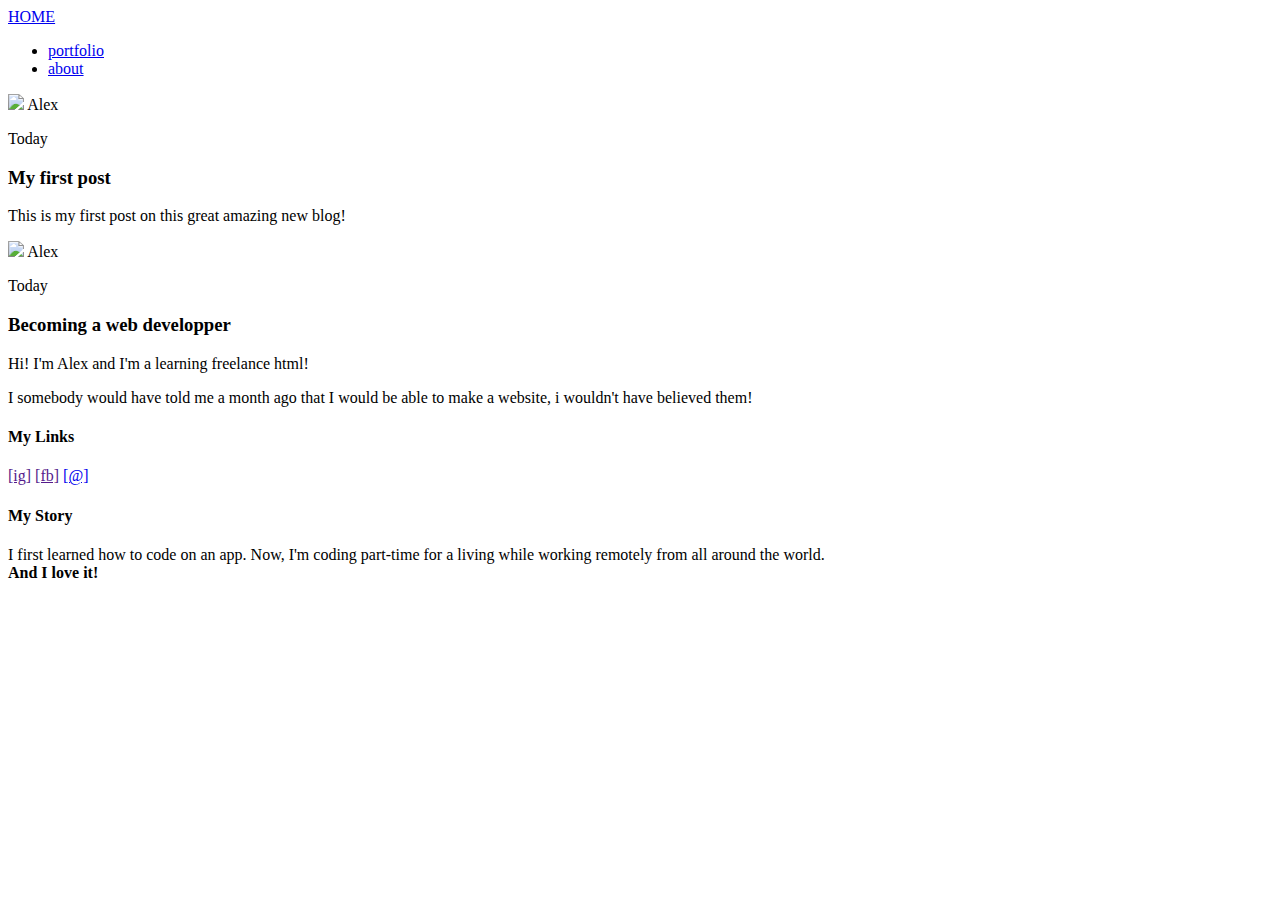
==== index.html @ 97cc0c14 "Add files via upload" ====
<!doctype html>
<html>
<head>
<title>Alex - fun with html!</title>
<link rel="stylesheet" href="/Users/alex/Desktop/Programm/Portfolio/styles.css">
</head>

<body>
<div id="header">
  <div class="container">
   <a id="header-title" href="/Users/alex/Desktop/Programm/Portfolio/index.html">HOME</a>
   <ul id="header-nav" >
     <li><a href="/Users/alex/Desktop/Programm/Portfolio/portfolio.html">portfolio</a></li>
     <li><a href="/Users/alex/Desktop/Programm/Portfolio/about.html">about</a></li>
   </ul>

  </div>
</div>

<div id="content">
  <div class="post-container">
    <div class="post">
      <div class="post-author">
        <img class="main" src="/Users/alex/Desktop/Programm/Portfolio/img/IMG_0310.jpeg" >
        <span>Alex</span>
      </div>
      <p class="post-date">Today</p>
      <h3 class="post-title"> My first post</h3>
      <div class="post-content">
        <p>This is my first post on this great amazing new blog!</p>
      </div>
    </div>
    <div class="post-container">
      <div class="post-author">
        <img class="main" src="/Users/alex/Desktop/Programm/Portfolio/img/IMG_0310.jpeg" >
        <span>Alex</span>
      </div>
      <p class="post-date">Today</p>
      <h3 class="post-title">Becoming a <strong>web developper</strong></h3>
      <div class="post-content">
        <p>Hi! I'm Alex and I'm a learning freelance html!</p>
        <p>I somebody would have told me a month ago that I would be able to make a website, i wouldn't have believed them!</p>
      </div>
    </div>
  </div>
</div>


<div id="footer">
  <div class="container">
    <div class="column">
      <h4>My Links</h4>
      <p>
        <a href="">[ig]</a>
        <a href="">[fb]</a>
        <a href="mailto:alexandre_laporthe@msn.com">[@]</a>
      </p>
    </div>
    <div class="column">
      <h4>My Story</h4>
      <p>I first learned how to code on an app. Now, I'm coding part-time for a
       living while working remotely from all around the
       world.
       <br>
       <strong>And I love it!</strong>
      </p>
    </div>
  </div>
</div>
</body>
</html>
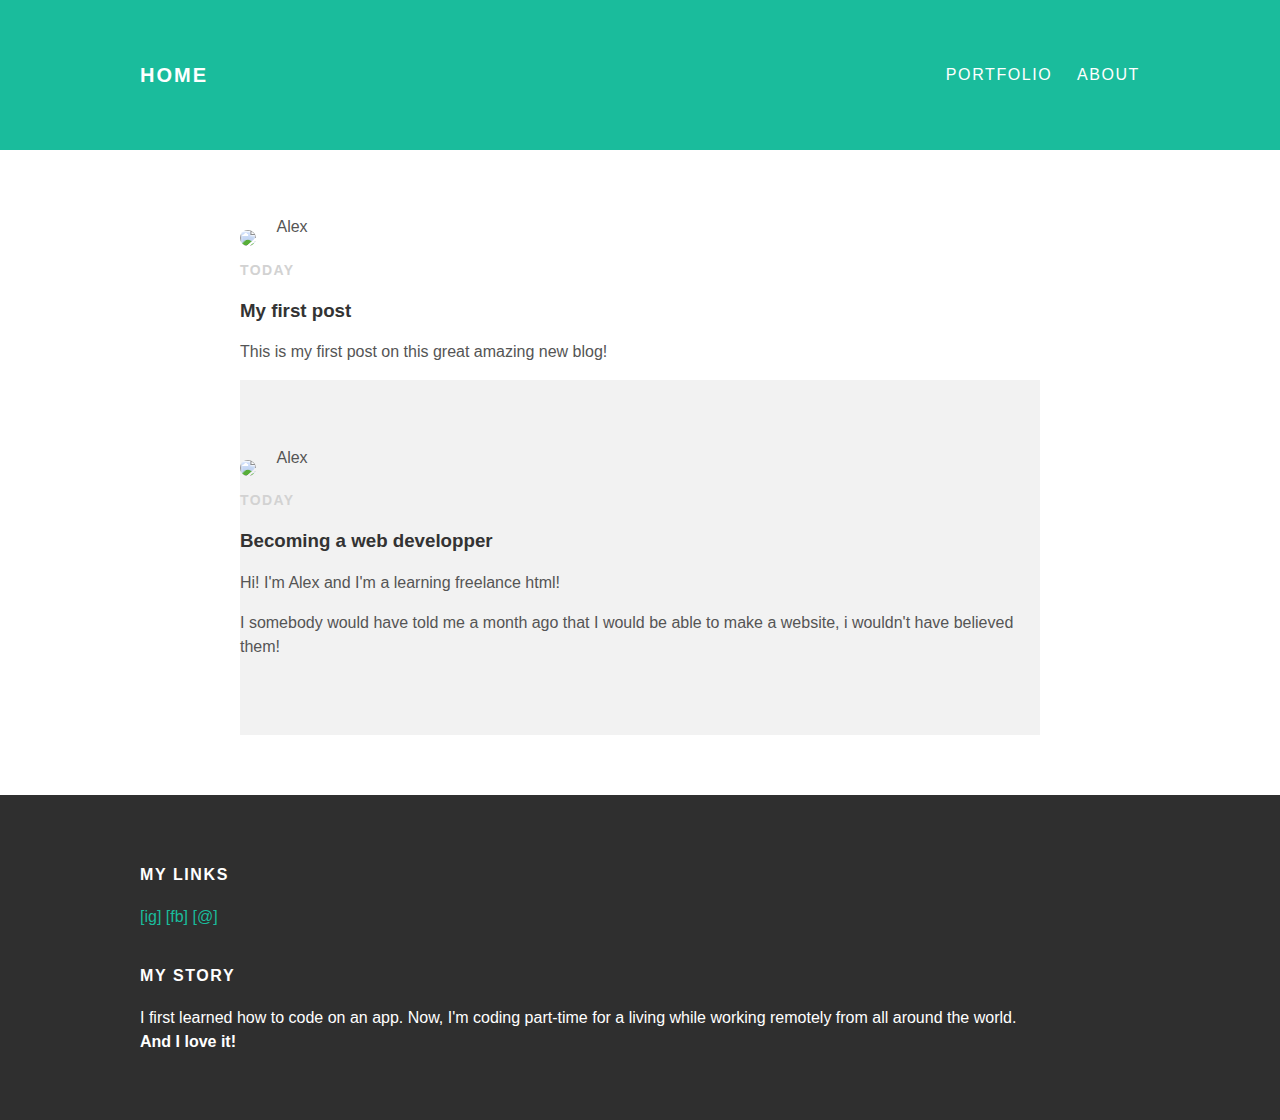
==== commit 2eb03a47: "Update index.html" ====
--- a/index.html
+++ b/index.html
@@ -2,7 +2,7 @@
 <html>
 <head>
 <title>Alex - fun with html!</title>
-<link rel="stylesheet" href="/Users/alex/Desktop/Programm/Portfolio/styles.css">
+<link rel="stylesheet" href="/styles.css">
 </head>
 
 <body>
--- a/styles.css
+++ b/styles.css
@@ -0,0 +1,126 @@
+/*General________________________________________________*/
+
+body {
+  color: #555;
+  margin: 0;
+  font-family: Helvetica;
+}
+
+a {
+  color: #1abc9c;
+  text-decoration: none;
+}
+a:hover {
+  color: #F6A623;
+}
+
+h1, h2, h3, h4 {
+  color: #333;
+}
+
+p {
+  line-height: 1.5;
+}
+
+img {
+  margin-top: 20px;
+  border-radius: 50%;
+}
+
+/*Header________________________________________________*/
+
+#header {
+  background-color: #1abc9c;
+  height: 150px;
+  line-height: 150px
+
+}
+#header a {
+  color: white;
+  text-decoration: none;
+  text-transform: uppercase;
+  letter-spacing: 0.1em;
+}
+#header a:hover {
+  color: #222;
+}
+
+#header-title {
+  display: block;
+  float: left;
+  font-size: 20px;
+  font-weight: bold;
+}
+
+#header-nav {
+  display: block;
+  float: right;
+  margin-top: 0;
+}
+#header-nav li {
+  display: inline;
+  padding-left: 20px;
+}
+
+.container {
+  max-width: 1000px;
+  margin: 0 auto;
+
+}
+
+/*Content________________________________________________*/
+
+.post .about {
+  max-width: 800px;
+  margin: 0 auto;
+  padding: 60px 0;
+}
+
+.post-author img{
+  height: 50px;
+  vertical-align: middle;
+}
+.post-author span {
+  margin-left: 16px;
+}
+
+.post-date {
+  color: #D2D2D2;
+  font-size: 14px;
+  font-weight: bold;
+  text-transform: uppercase;
+  letter-spacing: 0.1em;
+}
+
+.post-container:nth-child(even) {
+  background-color: #f2f2f2;
+  max-width: 800px;
+  margin: 0 auto;
+  padding: 60px 0;
+}
+
+.post-container:nth-child(odd){
+  max-width: 800px;
+  margin: 0 auto;
+  padding: 60px 0;
+}
+
+/*Footer________________________________________________*/
+
+#footer {
+  background-color: #2f2f2f;
+  padding: 50px 0;
+}
+#footer h4 {
+  color: white;
+  text-transform: uppercase;
+  letter-spacing: 0.1em;
+}
+#footer p {
+  color: white;
+}
+
+.column {
+  min-width: 300px;
+  display: inline-block;
+}
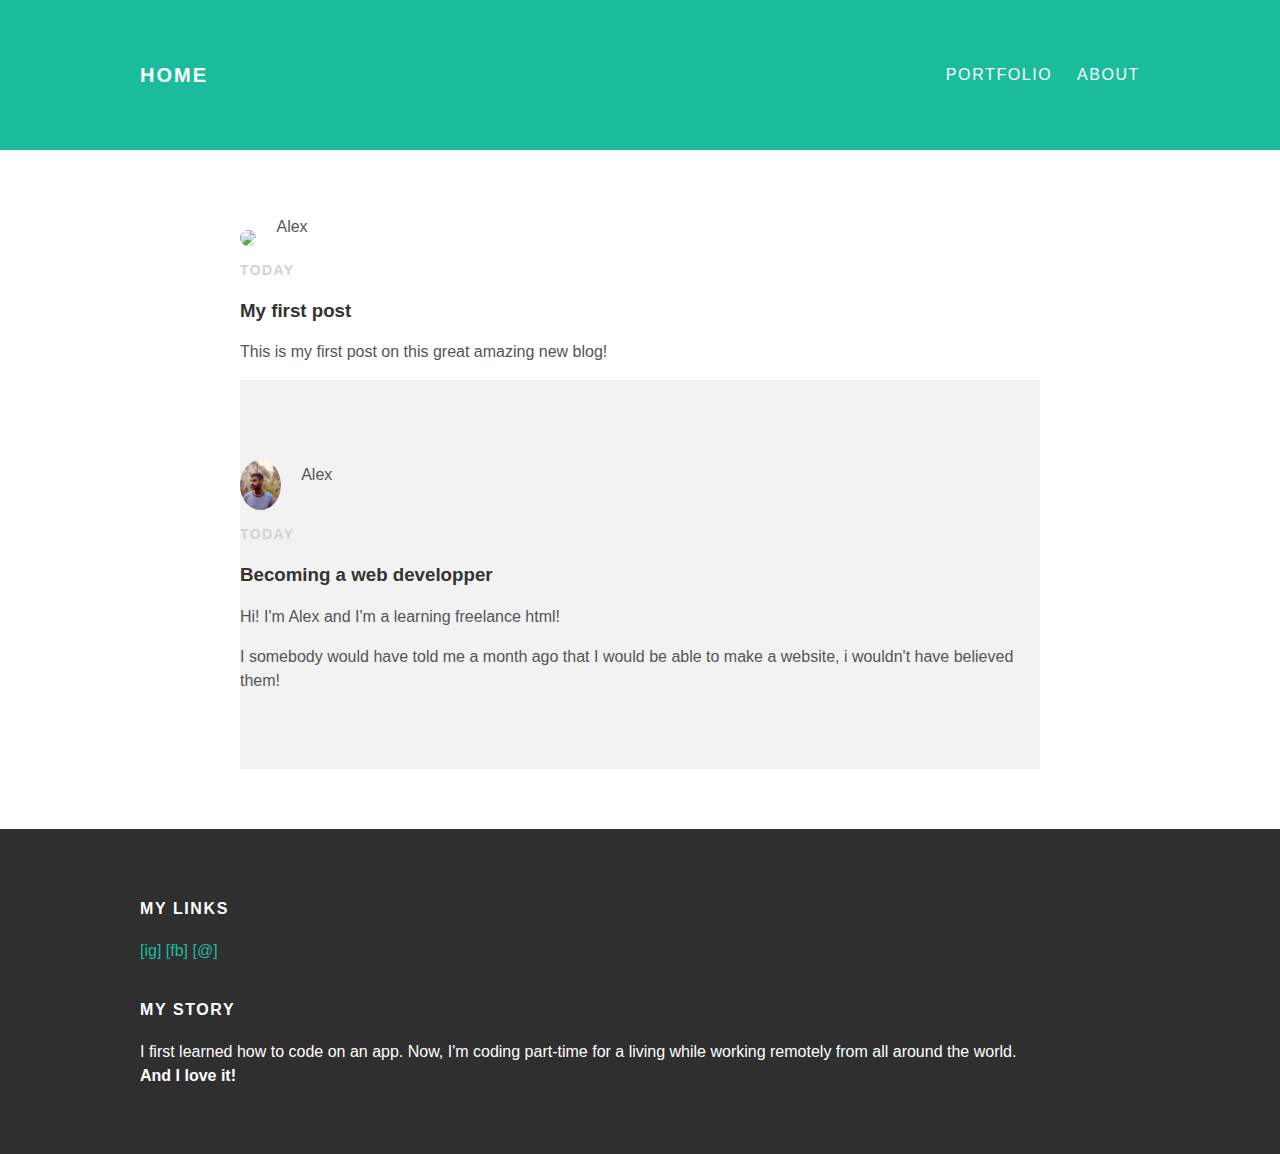
==== commit eb76cc88: "Update index.html" ====
--- a/index.html
+++ b/index.html
@@ -2,7 +2,7 @@
 <html>
 <head>
 <title>Alex - fun with html!</title>
-<link rel="stylesheet" href="/styles.css">
+<link rel="stylesheet" href="styles.css">
 </head>
 
 <body>
@@ -21,7 +21,7 @@
   <div class="post-container">
     <div class="post">
       <div class="post-author">
-        <img class="main" src="/Users/alex/Desktop/Programm/Portfolio/img/IMG_0310.jpeg" >
+        <img class="main" src="IMG_0310.jpeg" >
         <span>Alex</span>
       </div>
       <p class="post-date">Today</p>
@@ -32,7 +32,7 @@
     </div>
     <div class="post-container">
       <div class="post-author">
-        <img class="main" src="/Users/alex/Desktop/Programm/Portfolio/img/IMG_0310.jpeg" >
+        <img class="main" src="/img/IMG_0310.jpeg" >
         <span>Alex</span>
       </div>
       <p class="post-date">Today</p>
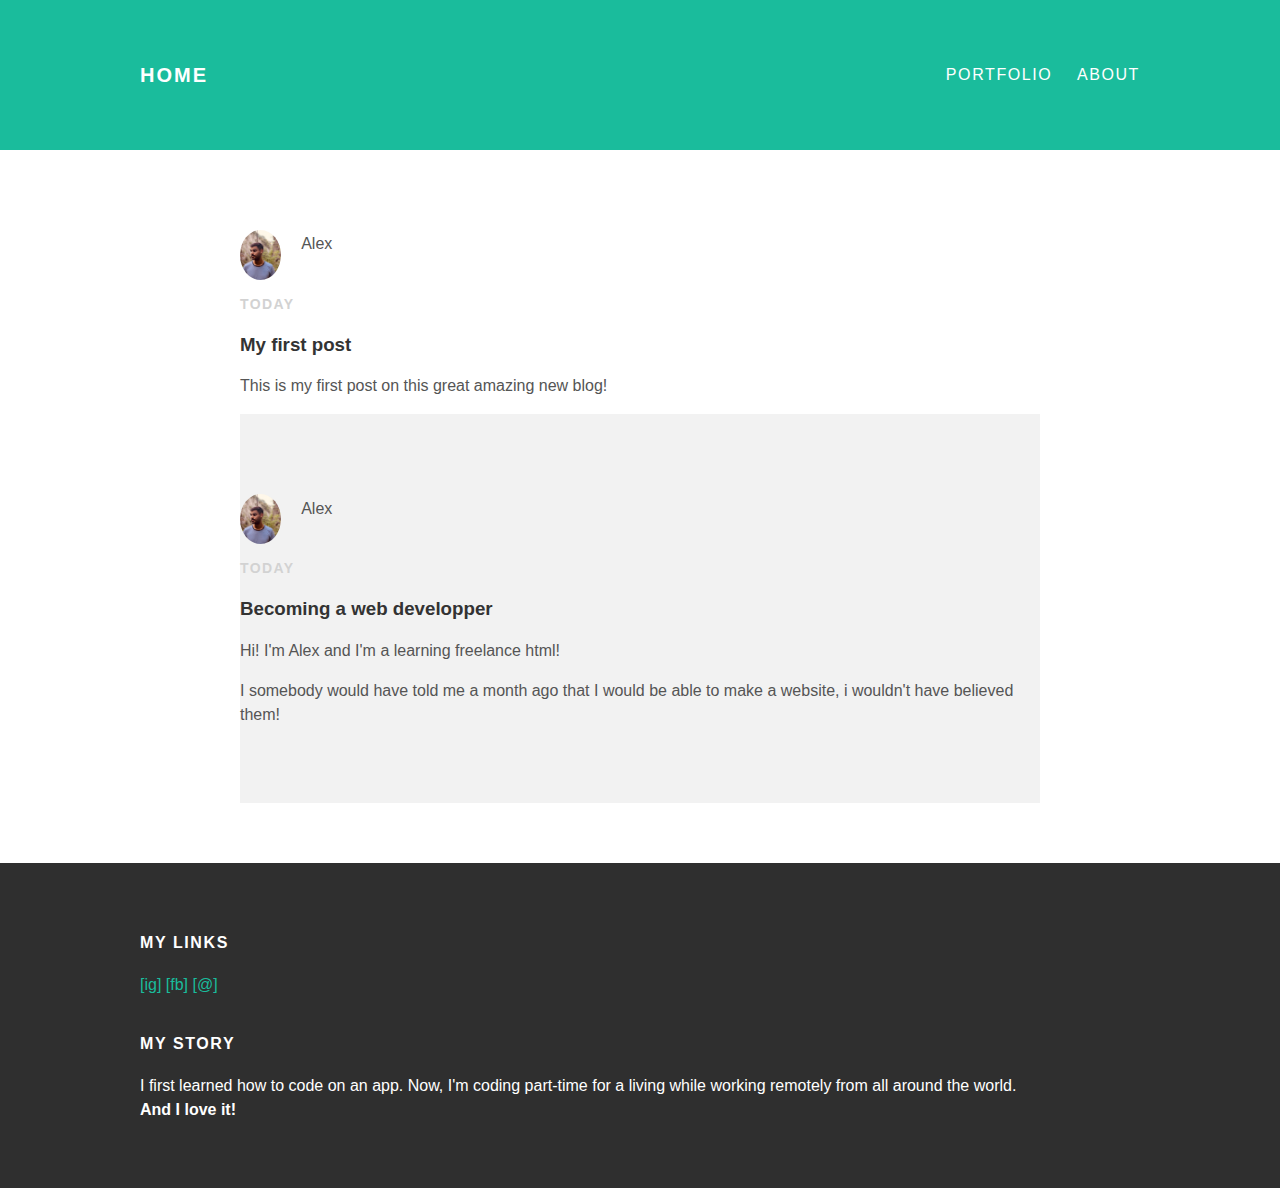
==== commit 1b2b89b4: "Update index.html" ====
--- a/index.html
+++ b/index.html
@@ -8,10 +8,10 @@
 <body>
 <div id="header">
   <div class="container">
-   <a id="header-title" href="/Users/alex/Desktop/Programm/Portfolio/index.html">HOME</a>
+   <a id="header-title" href="index.html">HOME</a>
    <ul id="header-nav" >
      <li><a href="/Users/alex/Desktop/Programm/Portfolio/portfolio.html">portfolio</a></li>
-     <li><a href="/Users/alex/Desktop/Programm/Portfolio/about.html">about</a></li>
+     <li><a href="about.html">about</a></li>
    </ul>
 
   </div>
@@ -21,7 +21,7 @@
   <div class="post-container">
     <div class="post">
       <div class="post-author">
-        <img class="main" src="IMG_0310.jpeg" >
+        <img class="main" src="/img/IMG_0310.jpeg" >
         <span>Alex</span>
       </div>
       <p class="post-date">Today</p>
